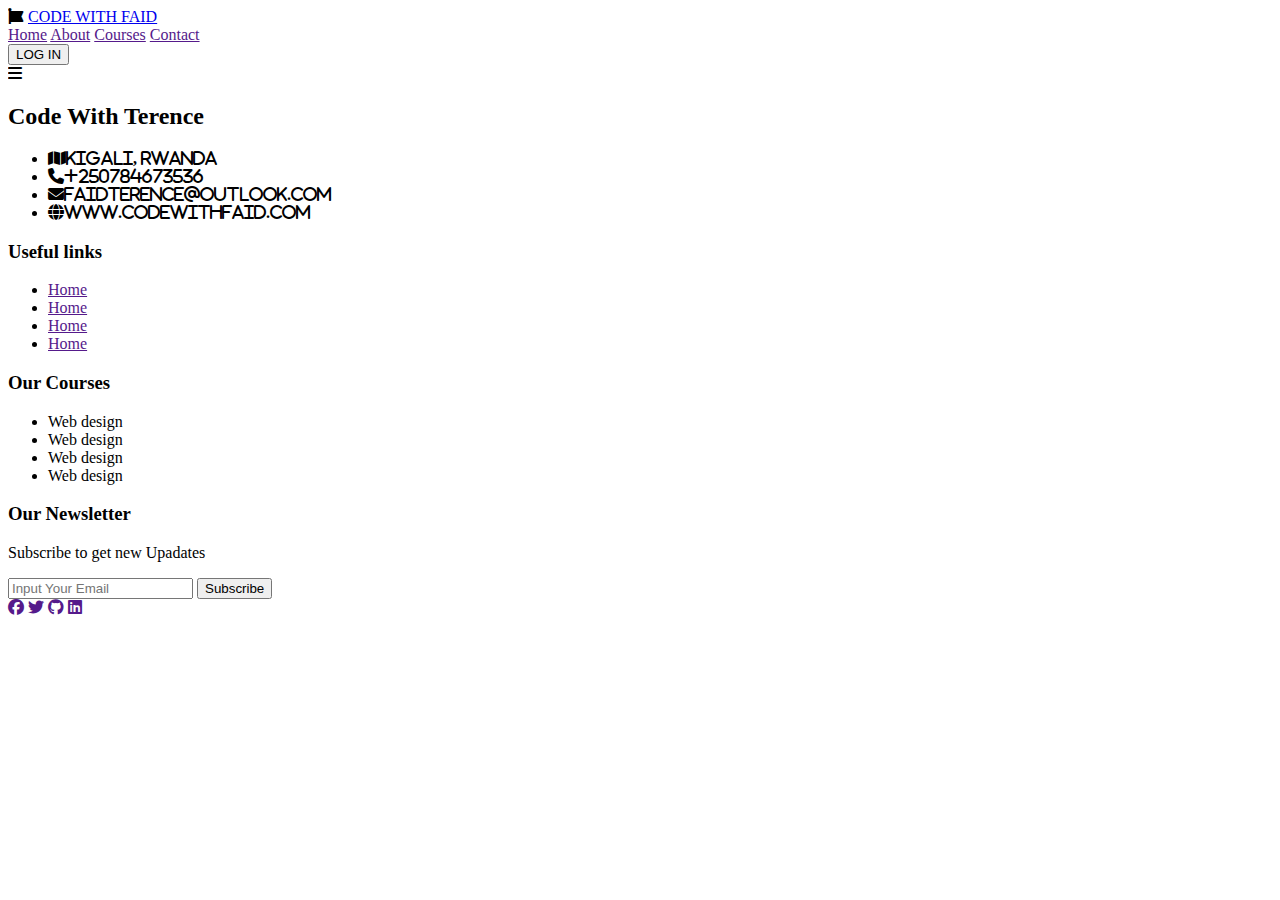
==== Frontend/index.html @ c6a016cc "'Navbar" ====
<!DOCTYPE html>
<html lang="en">

<head>
    <meta charset="UTF-8">
    <meta name="viewport" content="width=device-width, initial-scale=1.0">
    <title>CODE WITH FAID</title>
    <link rel="stylesheet" href="style.css">
    <!-- font awesome -->
    <link rel="stylesheet" href="https://cdnjs.cloudflare.com/ajax/libs/font-awesome/6.4.0/css/all.min.css">
</head>

<body>
    <nav>
        <div>
            <i class="fa-solid fa-font-awesome"></i>
            <a href="#">CODE WITH FAID</a>
        </div>
        <div class="menu">
            <div class="menu-links">
                <a href="">Home</a>
                <a href="">About</a>
                <a href="">Courses</a>
                <a href="">Contact </a>
            </div>
            <button class="log-in">LOG IN</button>
        </div>
        <div class="menu-btn">
            <i class="fa-solid fa-bars"></i>
        </div>
    </nav>



    <footer>
        <div class="footer-container">
            <h2>Code With Terence</h2>
            <ul>
                <li><i class="fa-solid fa-map">Kigali, Rwanda</i></li>
                <li><i class="fa-solid fa-phone">+250784673536</i></li>
                <li><i class="fa-solid fa-envelope">faidterence@outlook.com</i></li>
                <li><i class="fa-solid fa-globe">www.codewithfaid.com</i></li>
            </ul>
        </div>
        <div class="footer-container">
            <h3>Useful links</h3>
            <ul>
                <li><a href="">Home</a></li>
                <li><a href="">Home</a></li>
                <li><a href="">Home</a></li>
                <li><a href="">Home</a></li>
            </ul>
        </div>
        <div class="footer-container">
            <h3>Our Courses</h3>
            <ul>
                <li>Web design</li>
                <li>Web design</li>
                <li>Web design</li>
                <li>Web design</li>
            </ul>
        </div>
        <div class="footer-container">
            <h3>Our Newsletter</h3>
            <div>
                <p>Subscribe to get new Upadates</p>
                <div class="search-input">
                    <input type="email" placeholder="Input Your Email">
                    <input type="button" value="Subscribe">
                </div>
                <div class="social-links">
                    <a href=""><i class="fab fa-facebook"></i></a>
                    <a href=""><i class="fab fa-twitter"></i></a>
                    <a href=""><i class="fab fa-github"></i></a>
                    <a href=""><i class="fab fa-linkedin"></i></a>
                </div>
            </div>
        </div>
    </footer>
</body>

</html>
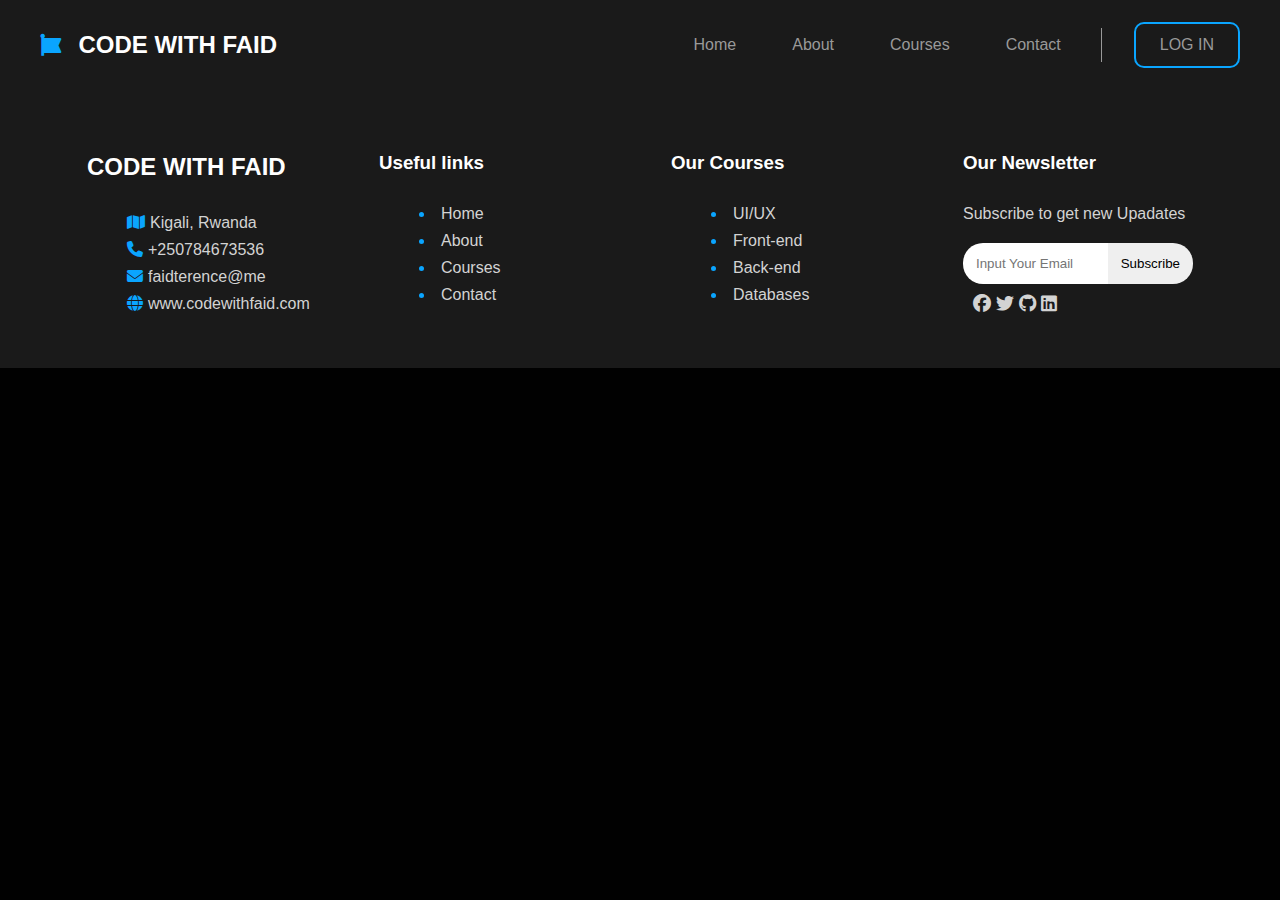
==== commit 360fb7fc: "feature:NavBar&footer CSS Added" ====
--- a/Frontend/index.html
+++ b/Frontend/index.html
@@ -5,20 +5,20 @@
     <meta charset="UTF-8">
     <meta name="viewport" content="width=device-width, initial-scale=1.0">
     <title>CODE WITH FAID</title>
-    <link rel="stylesheet" href="style.css">
+    <link rel="stylesheet" href="./css/style.css">
     <!-- font awesome -->
     <link rel="stylesheet" href="https://cdnjs.cloudflare.com/ajax/libs/font-awesome/6.4.0/css/all.min.css">
 </head>
 
 <body>
-    <nav>
-        <div>
+    <nav class="navbar">
+        <div class="logo">
             <i class="fa-solid fa-font-awesome"></i>
             <a href="#">CODE WITH FAID</a>
         </div>
         <div class="menu">
             <div class="menu-links">
-                <a href="">Home</a>
+                <a href="">Home</a> 
                 <a href="">About</a>
                 <a href="">Courses</a>
                 <a href="">Contact </a>
@@ -34,33 +34,34 @@
 
     <footer>
         <div class="footer-container">
-            <h2>Code With Terence</h2>
+            <div class="col-1 content-columns">
+            <h2>CODE WITH FAID</h2>
             <ul>
-                <li><i class="fa-solid fa-map">Kigali, Rwanda</i></li>
-                <li><i class="fa-solid fa-phone">+250784673536</i></li>
-                <li><i class="fa-solid fa-envelope">faidterence@outlook.com</i></li>
-                <li><i class="fa-solid fa-globe">www.codewithfaid.com</i></li>
+                <li><i class="fa-solid fa-map"></i>Kigali, Rwanda</li>
+                <li><i class="fa-solid fa-phone"></i>+250784673536</li>
+                <li><i class="fa-solid fa-envelope"></i>faidterence@me</li>
+                <li><i class="fa-solid fa-globe"></i>www.codewithfaid.com</li>
             </ul>
         </div>
-        <div class="footer-container">
+        <div class="col-2 content-columns">
             <h3>Useful links</h3>
             <ul>
                 <li><a href="">Home</a></li>
-                <li><a href="">Home</a></li>
-                <li><a href="">Home</a></li>
-                <li><a href="">Home</a></li>
+                <li><a href="">About</a></li>
+                <li><a href="">Courses</a></li>
+                <li><a href="">Contact</a></li>
             </ul>
         </div>
-        <div class="footer-container">
+        <div class="col-3 content-columns">
             <h3>Our Courses</h3>
             <ul>
-                <li>Web design</li>
-                <li>Web design</li>
-                <li>Web design</li>
-                <li>Web design</li>
+                <li>UI/UX</li>
+                <li>Front-end</li>
+                <li>Back-end</li>
+                <li>Databases</li>
             </ul>
         </div>
-        <div class="footer-container">
+        <div class="col-4 content-columns">
             <h3>Our Newsletter</h3>
             <div>
                 <p>Subscribe to get new Upadates</p>
@@ -76,6 +77,7 @@
                 </div>
             </div>
         </div>
+        </div>
     </footer>
 </body>
 
--- a/Frontend/css/style.css
+++ b/Frontend/css/style.css
@@ -0,0 +1,199 @@
+*,
+*::before,
+*::after{
+    box-sizing: border-box;
+}
+body{
+    margin: 0;
+    padding: 0;
+    background-color: #010101;
+    font-family: "Ubuntu", sans-serif;
+}
+a{
+    text-decoration: none;
+}
+button{
+    border: 0;
+    outline: none;
+    font-family: inherit;
+    font-size: inherit;
+    cursor: pointer;
+}
+.navbar{
+    display: flex;
+    justify-content: space-between;
+    height: 90px;
+    background-color: #1a1a1a;
+    align-items: center;
+    padding: 20px 40px;
+}
+.navbar .logo i {
+    color: #0aa5ff;
+    font-size: 22px;
+}
+.navbar .logo a{
+    font-size: 24px;
+    font-weight: 700;
+    color: white;
+    margin-left: 12px;
+}
+.menu{
+    display: flex;
+    align-items: center;
+    gap: 32px;
+}
+.menu-links{
+    display: flex;
+    gap: 24px;
+    border-right: 1px solid #999999;
+    padding-inline: 24px;
+}
+.menu-links a{
+    font-weight: 500;
+    color: #999999;
+    padding: 8px 16px;
+}
+.menu-links a:hover{
+    color: white;
+
+}
+.log-in{
+    font-weight: 500;
+    padding: 12px 24px;
+    background-color: transparent;
+    color: #999999;
+    border-radius: 10px;
+    border: 2px solid #0aa5ff;
+    transition: 0.2s;   
+}
+.log-in:hover{
+    color: white;
+    background-color: #0aa5ff;
+}
+.menu-btn {
+    font-size: 32px;
+    color: white;
+    display: none;
+    cursor: pointer;
+}
+.content h1{
+    color: #191e24;
+}
+footer{
+    width: 100%;
+    height: auto;
+    color: white;
+    padding: 20px 40px;
+    background-color: #1a1a1a;
+}
+footer h2,
+footer h3{
+    padding: 8px 0;
+}
+footer li,
+footer p{
+    color: lightgray;
+    line-height: 27px;
+    font-weight: 300;
+}
+footer a {
+    color: lightgray;
+}
+footer li::marker{
+    color: #0aa5ff;
+    content: ;
+}
+.footer-container
+{
+    display: flex;
+    justify-content: space-evenly;
+    flex-wrap: wrap;
+}
+.content-columns{
+    width: 250px;
+    list-style-position: inside;
+    margin: 5px;
+    padding: 10px;
+}
+.col-1 i{
+    color: #0aa5ff;
+    margin-right: 5px;
+}
+.col-1 li::marker{
+    content: '';
+}
+.search-input{
+    display: flex;
+    justify-content: space-between;
+
+}
+footer input{
+    border: none!important;
+    padding: 13px;
+    width: 100%;
+    outline: none;
+}
+footer input[type='email'] {
+    background-color: white;
+    color: black;
+    border-radius: 20px 0 0 20px;
+}
+footer input[type='button']
+{
+    width: fit-content;
+    cursor: pointer;
+    border-radius: 0 20px 20px 0;
+}
+.col-4-content p{
+    margin-bottom: 12px;
+}
+.social-links{
+    padding: 10px;
+    font-size: large;
+    color: gray;
+    transition: 0.3s;
+}
+
+
+
+
+
+
+
+
+
+
+
+
+
+
+
+
+
+
+
+
+
+
+
+
+
+
+
+
+
+
+
+
+
+@media(max-width: 53rem) {
+    .menu{
+        display: none;
+    }
+    .menu-btn{
+        display: block;
+    }
+    .content-columns{
+        width: 100%;
+    }
+}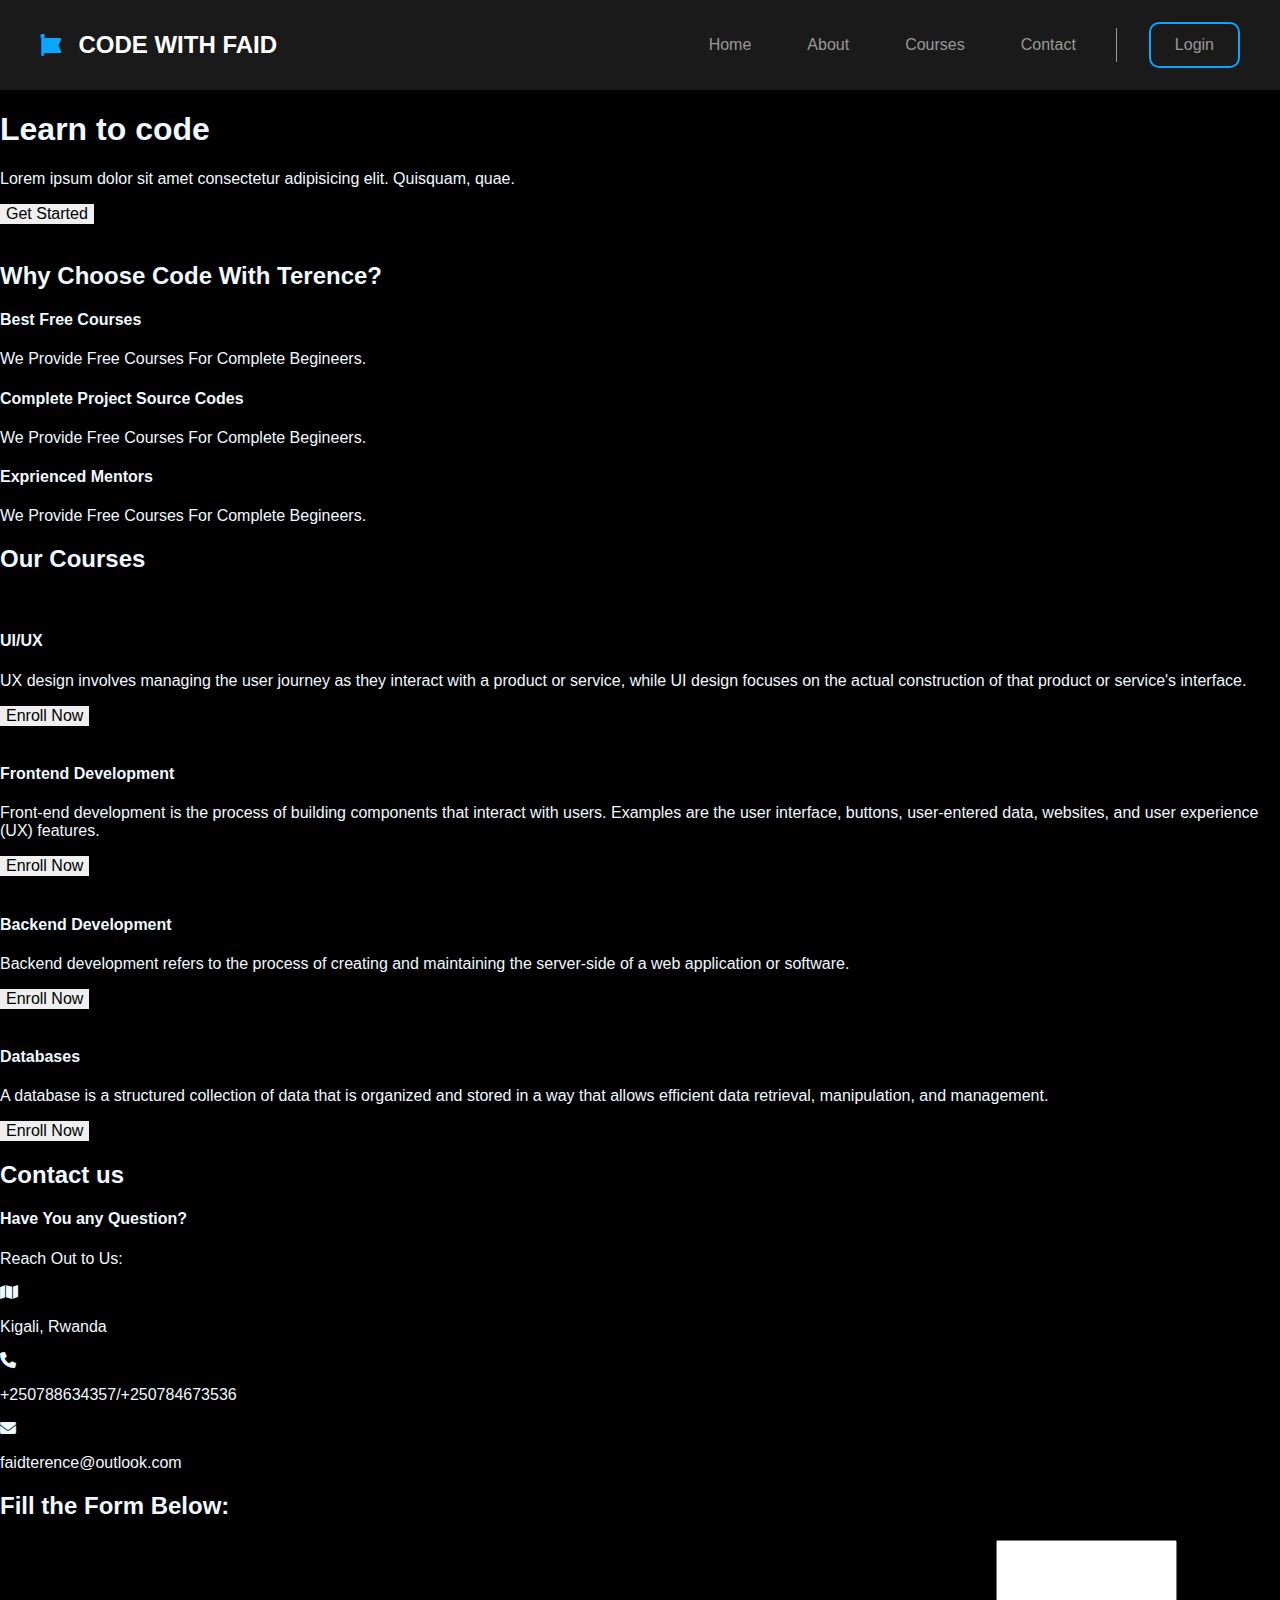
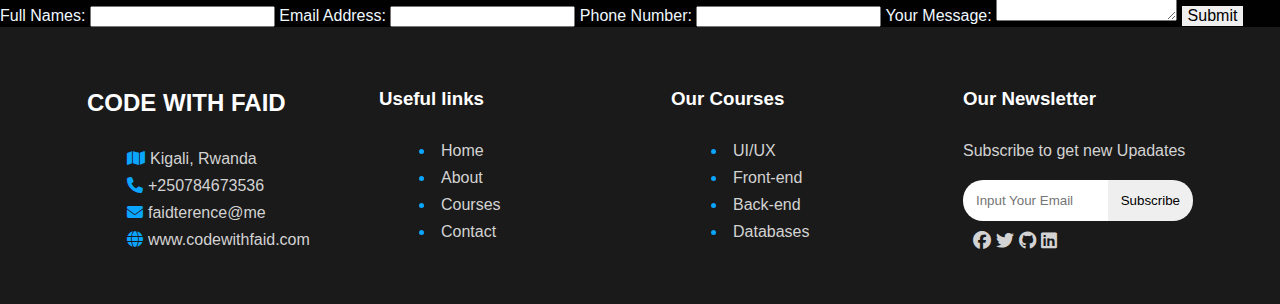
==== commit b7256668: "feature(landing-page): Designed" ====
--- a/Frontend/index.html
+++ b/Frontend/index.html
@@ -23,14 +23,113 @@
                 <a href="">Courses</a>
                 <a href="">Contact </a>
             </div>
-            <button class="log-in">LOG IN</button>
+            <button class="log-in">Login<a href="./assets/SignUp.html"></a></button>
+
         </div>
         <div class="menu-btn">
             <i class="fa-solid fa-bars"></i>
         </div>
     </nav>
 
-
+    <section class="home-section">
+        <div class="hero-container">    
+            <div class="hero-content">
+                <h1>Learn to code</h1>
+                <p>Lorem ipsum dolor sit amet consectetur adipisicing elit. Quisquam, quae.</p>
+                <button>Get Started</button>
+                
+            </div>
+            <div class="hero-image">
+                <img src="https://www.hostinger.com/tutorials/wp-content/uploads/sites/2/2021/08/learn-coding-online-for-free.webp" alt="">
+            </div>
+        </div>
+    </section>
+    <section class="about-section">
+        <div class="about-container">
+            <div class="about-content">
+                <h2>Why Choose Code With Terence?</h2>
+                <div class="card">
+                    <h4>Best Free Courses</h4>
+                    <p>We Provide Free Courses For Complete Begineers.</p>
+                </div>
+                <div class="card">
+                    <h4>Complete Project Source Codes   </h4>
+                    <p>We Provide Free Courses For Complete Begineers.</p>
+                </div>
+                <div class="card">
+                    <h4>Exprienced Mentors</h4>
+                    <p>We Provide Free Courses For Complete Begineers.</p>
+                </div>
+            </div>
+        </div>
+    </section>
+    <section class="courses-section">
+        <div class="courses-container">
+            <div class="course-content">
+                <h2>Our Courses</h2>
+                <div class="course-card">
+                    <img src="images/html.png" alt="">
+                    <h4>UI/UX</h4>
+                    <p>UX design involves managing the user journey as they interact with a product or service, while UI design focuses on the actual construction of that product or service's interface. </p>
+                    <button>Enroll Now</button>
+                </div>
+                <div class="course-card">
+                    <img src="images/html.png" alt="">
+                    <h4>Frontend Development</h4>
+                    <p>
+                        Front-end development is the process of building components that interact with users. Examples are the user interface, buttons, user-entered data, websites, and user experience (UX) features.</p>
+                    <button>Enroll Now</button>
+                </div>
+                <div class="course-card">
+                    <img src="images/html.png" alt="">
+                    <h4>Backend Development</h4>
+                    <p>Backend development refers to the process of creating and maintaining the server-side of a web application or software.</p>
+                    <button>Enroll Now</button>
+                </div>
+                <div class="course-card">
+                    <img src="images/html.png" alt="">
+                    <h4>Databases</h4>
+                    <p>A database is a structured collection of data that is organized and stored in a way that allows efficient data retrieval, manipulation, and management.</p>
+                    <button>Enroll Now</button>
+                </div>
+            </div>
+        </div>
+    </section>
+    <section class="contact-section">
+        <div class="contact-container">
+            <div class="contact-left">
+                <h2>Contact us</h2>
+                <h4>Have You any Question?</h4>
+                <p>Reach Out to Us:</p>
+                <div class="contact-info">
+                    <i class="fa-solid fa-map"></i>
+                    <p>Kigali, Rwanda</p>
+                    <i class="fa-solid fa-phone"></i>
+                    <p>+250788634357/+250784673536</p>
+                    <i class="fa-solid fa-envelope"></i>
+                    <p>faidterence@outlook.com</p>
+                </div>
+            </div>
+            <div class="contact-right">
+                <h2>Fill the Form Below:</h2>
+                <form action="">
+                   <label for=""> Full Names:
+                    <input type="text" name="" id="">
+                   </label>
+                   <label for=""> Email Address:
+                    <input type="email" name="" id="">
+                   </label>
+                   <label for="">Phone Number:
+                    <input type="number" name="" id="">
+                   </label>
+                   <label for="">Your Message:
+                    <textarea name="" id="" cols="20" rows="5"></textarea>
+                   </label>
+                   <button type="submit">Submit</button>
+                </form>
+            </div>
+        </div>
+    </section>
 
     <footer>
         <div class="footer-container">
--- a/Frontend/css/style.css
+++ b/Frontend/css/style.css
@@ -8,6 +8,7 @@
     padding: 0;
     background-color: #010101;
     font-family: "Ubuntu", sans-serif;
+    color: aliceblue;
 }
 a{
     text-decoration: none;
@@ -79,6 +80,7 @@
 .content h1{
     color: #191e24;
 }
+
 footer{
     width: 100%;
     height: auto;
